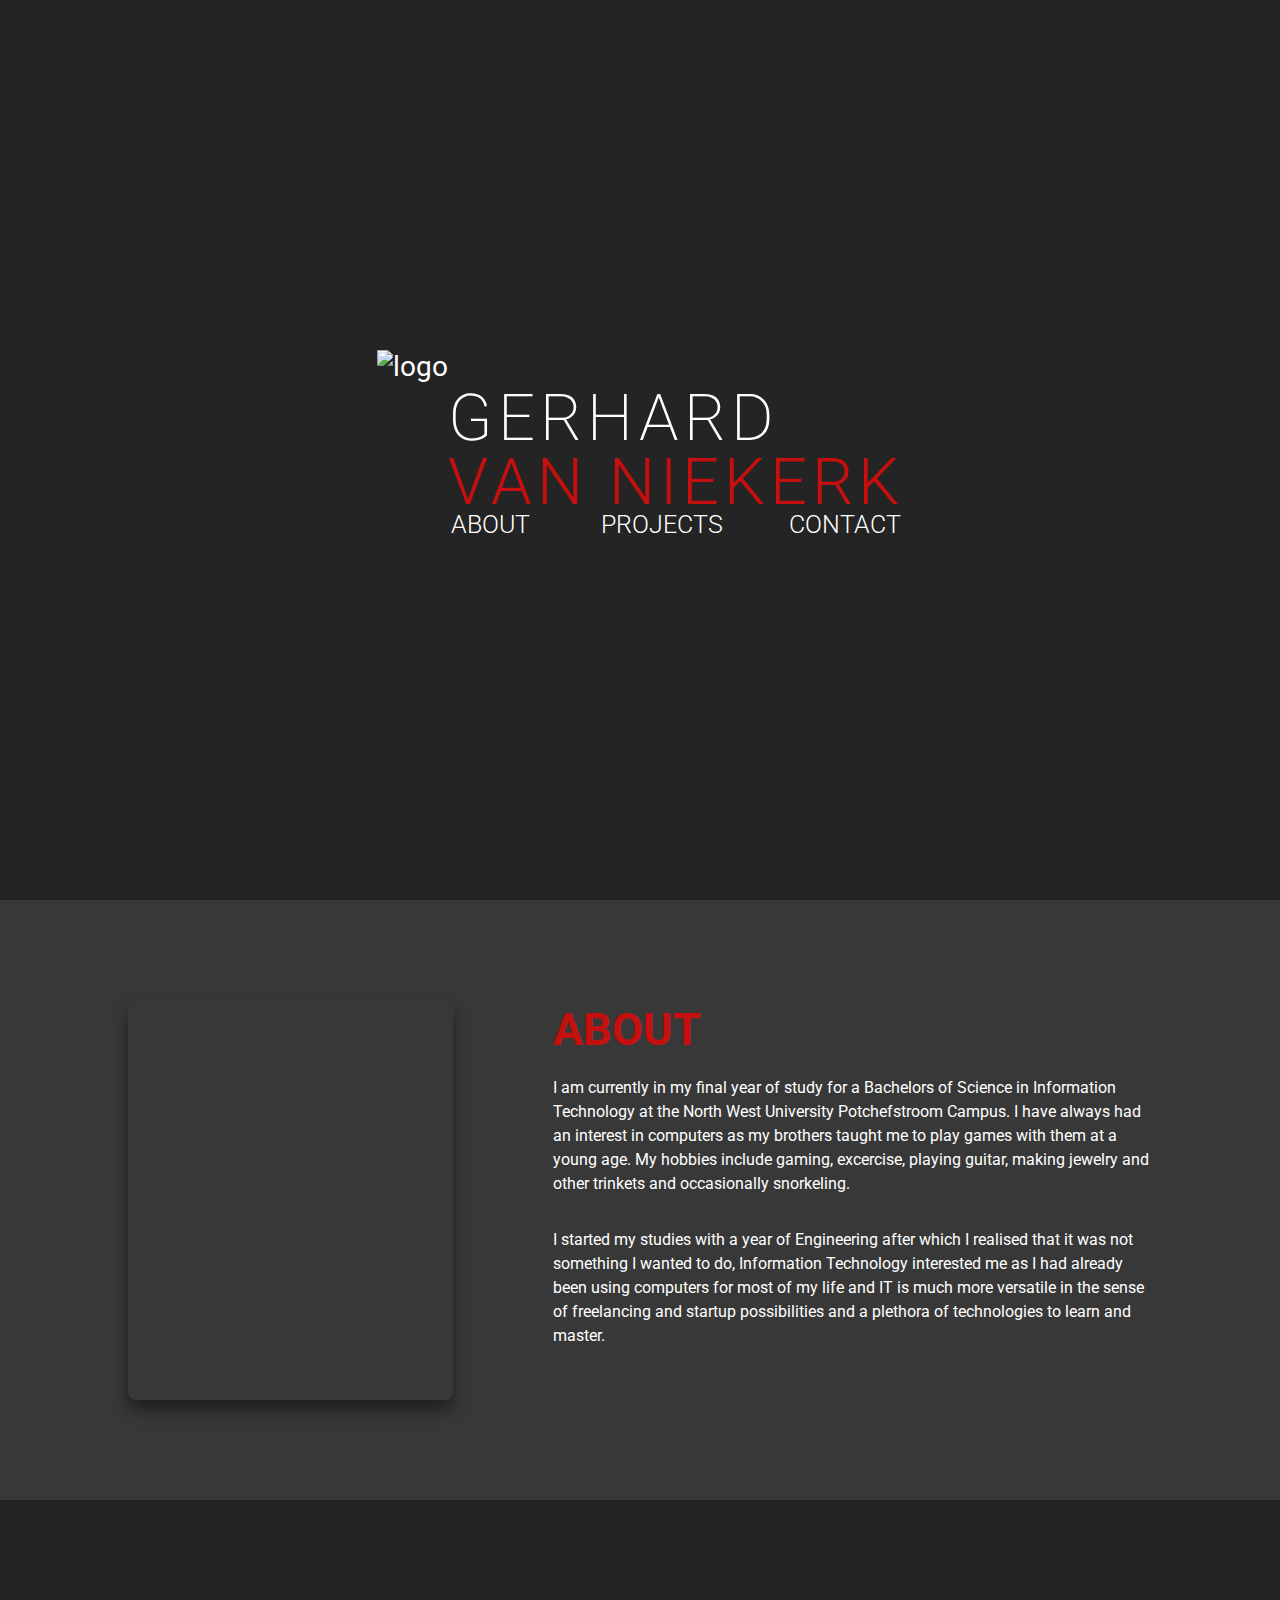
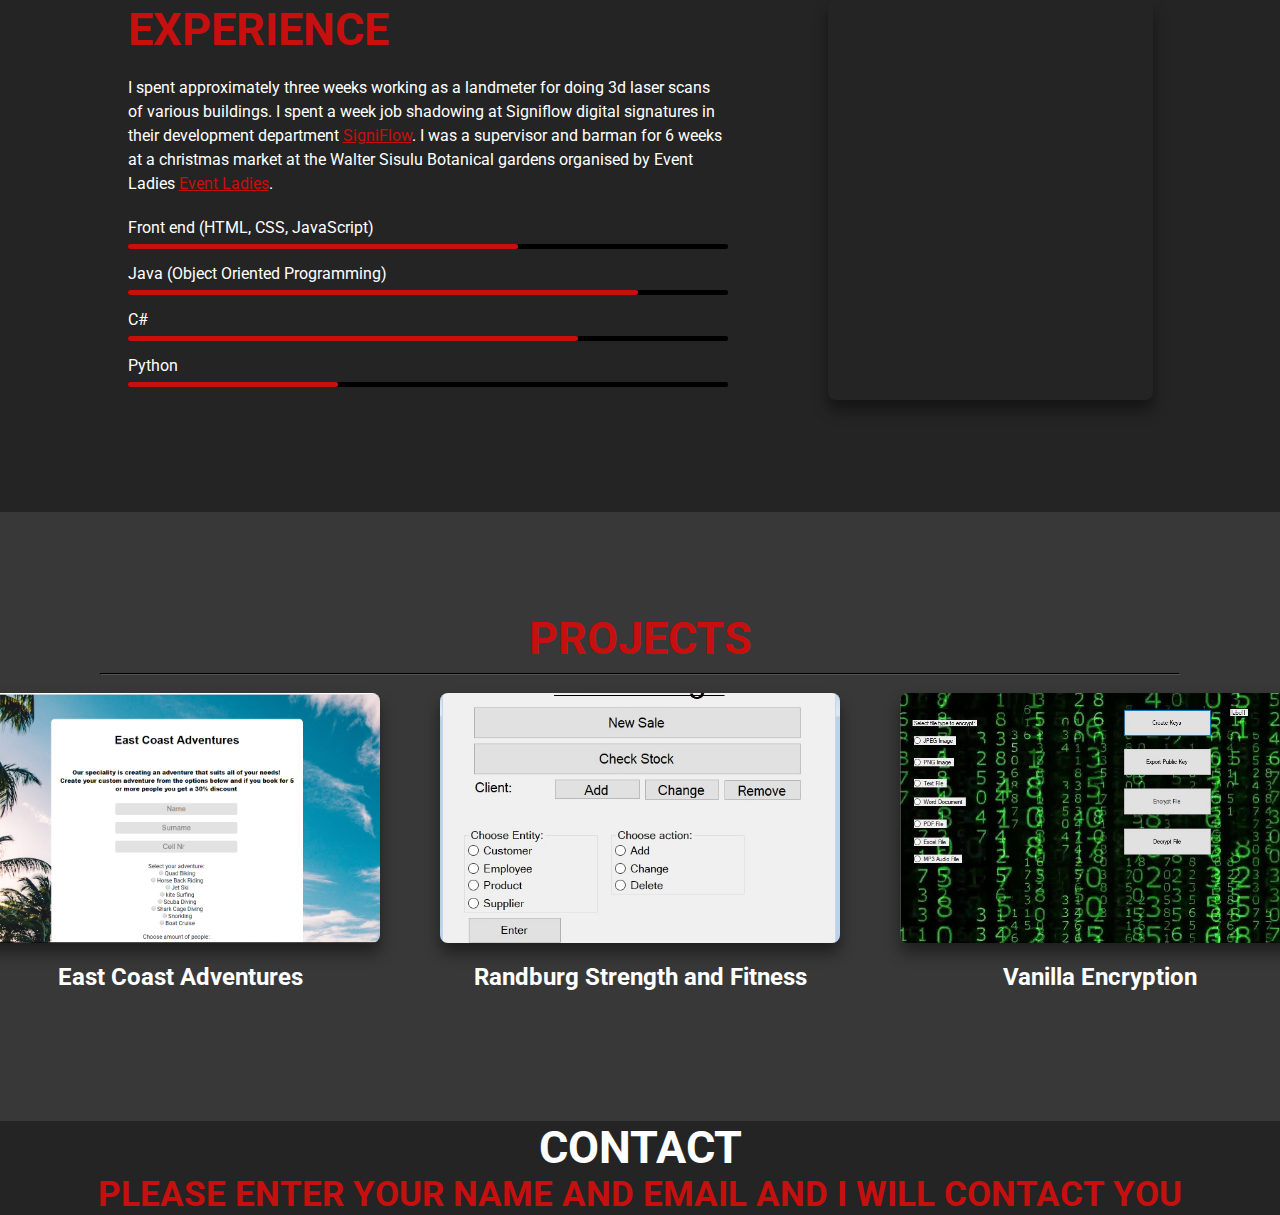
==== index.html @ 71babe7f "Add files via upload" ====
<!doctype html><html lang="en"><head><meta charset="utf-8"/><link rel="icon" href="/favicon.ico"/><meta name="viewport" content="width=device-width,initial-scale=1"/><meta name="theme-color" content="#000000"/><meta name="description" content="Web site created using create-react-app"/><link rel="apple-touch-icon" href="/logo192.png"/><link rel="manifest" href="/manifest.json"/><title>React App</title><link href="/static/css/main.6fddc622.chunk.css" rel="stylesheet"></head><body><noscript>You need to enable JavaScript to run this app.</noscript><div id="root"></div><script>!function(e){function r(r){for(var n,l,p=r[0],f=r[1],i=r[2],c=0,s=[];c<p.length;c++)l=p[c],Object.prototype.hasOwnProperty.call(o,l)&&o[l]&&s.push(o[l][0]),o[l]=0;for(n in f)Object.prototype.hasOwnProperty.call(f,n)&&(e[n]=f[n]);for(a&&a(r);s.length;)s.shift()();return u.push.apply(u,i||[]),t()}function t(){for(var e,r=0;r<u.length;r++){for(var t=u[r],n=!0,p=1;p<t.length;p++){var f=t[p];0!==o[f]&&(n=!1)}n&&(u.splice(r--,1),e=l(l.s=t[0]))}return e}var n={},o={1:0},u=[];function l(r){if(n[r])return n[r].exports;var t=n[r]={i:r,l:!1,exports:{}};return e[r].call(t.exports,t,t.exports,l),t.l=!0,t.exports}l.m=e,l.c=n,l.d=function(e,r,t){l.o(e,r)||Object.defineProperty(e,r,{enumerable:!0,get:t})},l.r=function(e){"undefined"!=typeof Symbol&&Symbol.toStringTag&&Object.defineProperty(e,Symbol.toStringTag,{value:"Module"}),Object.defineProperty(e,"__esModule",{value:!0})},l.t=function(e,r){if(1&r&&(e=l(e)),8&r)return e;if(4&r&&"object"==typeof e&&e&&e.__esModule)return e;var t=Object.create(null);if(l.r(t),Object.defineProperty(t,"default",{enumerable:!0,value:e}),2&r&&"string"!=typeof e)for(var n in e)l.d(t,n,function(r){return e[r]}.bind(null,n));return t},l.n=function(e){var r=e&&e.__esModule?function(){return e.default}:function(){return e};return l.d(r,"a",r),r},l.o=function(e,r){return Object.prototype.hasOwnProperty.call(e,r)},l.p="/";var p=this.webpackJsonpproject1=this.webpackJsonpproject1||[],f=p.push.bind(p);p.push=r,p=p.slice();for(var i=0;i<p.length;i++)r(p[i]);var a=f;t()}([])</script><script src="/static/js/2.e5e87789.chunk.js"></script><script src="/static/js/main.33791529.chunk.js"></script></body></html>
---- static/css/main.6fddc622.chunk.css ----
@import url(https://fonts.googleapis.com/css2?family=Roboto:wght@100;300&display=swap);body{margin:0;font-family:-apple-system,BlinkMacSystemFont,"Segoe UI","Roboto","Oxygen","Ubuntu","Cantarell","Fira Sans","Droid Sans","Helvetica Neue",sans-serif;-webkit-font-smoothing:antialiased;-moz-osx-font-smoothing:grayscale}code{font-family:source-code-pro,Menlo,Monaco,Consolas,"Courier New",monospace}.App{font-family:"Roboto",sans-serif}.App-logo{height:200px;pointer-events:none}@media (prefers-reduced-motion:no-preference){.names{-webkit-animation:Name-Enter 2s linear 1;animation:Name-Enter 2s linear 1}.lastNames,.names{text-align:left;letter-spacing:5px}.lastNames{-webkit-animation:Last-Name-Enter 2s linear 1;animation:Last-Name-Enter 2s linear 1}}.Name-Header{display:flex;flex-direction:column;align-items:flex-start;text-align:left!important;line-height:0!important}.Menu-Header{display:flex;flex-direction:row;align-items:center;justify-content:center;text-align:center;margin:auto}.Light-Section{background-color:#383838;padding:100px}.hor-flex{display:flex;flex-direction:row;align-items:flex-start;justify-content:center}.Dark-Section{background-color:#242424;width:100%}a{color:#c60f0f}.Project-Row{display:flex;flex-direction:row;align-items:flex-start;justify-content:center}.Menu-Text{font-weight:300;font-size:25px;margin:auto;min-width:150px;text-align:left;text-decoration:none;color:#fff}.App-header{background-color:#242424;min-height:100vh;display:flex;flex-direction:row;align-items:center;justify-content:center;font-size:calc(10px + 2vmin);color:#fff}.App-link{color:#61dafb}@-webkit-keyframes Name-Enter{0%{letter-spacing:-10px}to{letter-spacing:5px}}@keyframes Name-Enter{0%{letter-spacing:-10px}to{letter-spacing:5px}}@-webkit-keyframes Last-Name-Enter{0%{opacity:0}to{opacity:1}}@keyframes Last-Name-Enter{0%{opacity:0}to{opacity:1}}
/*# sourceMappingURL=main.6fddc622.chunk.css.map */
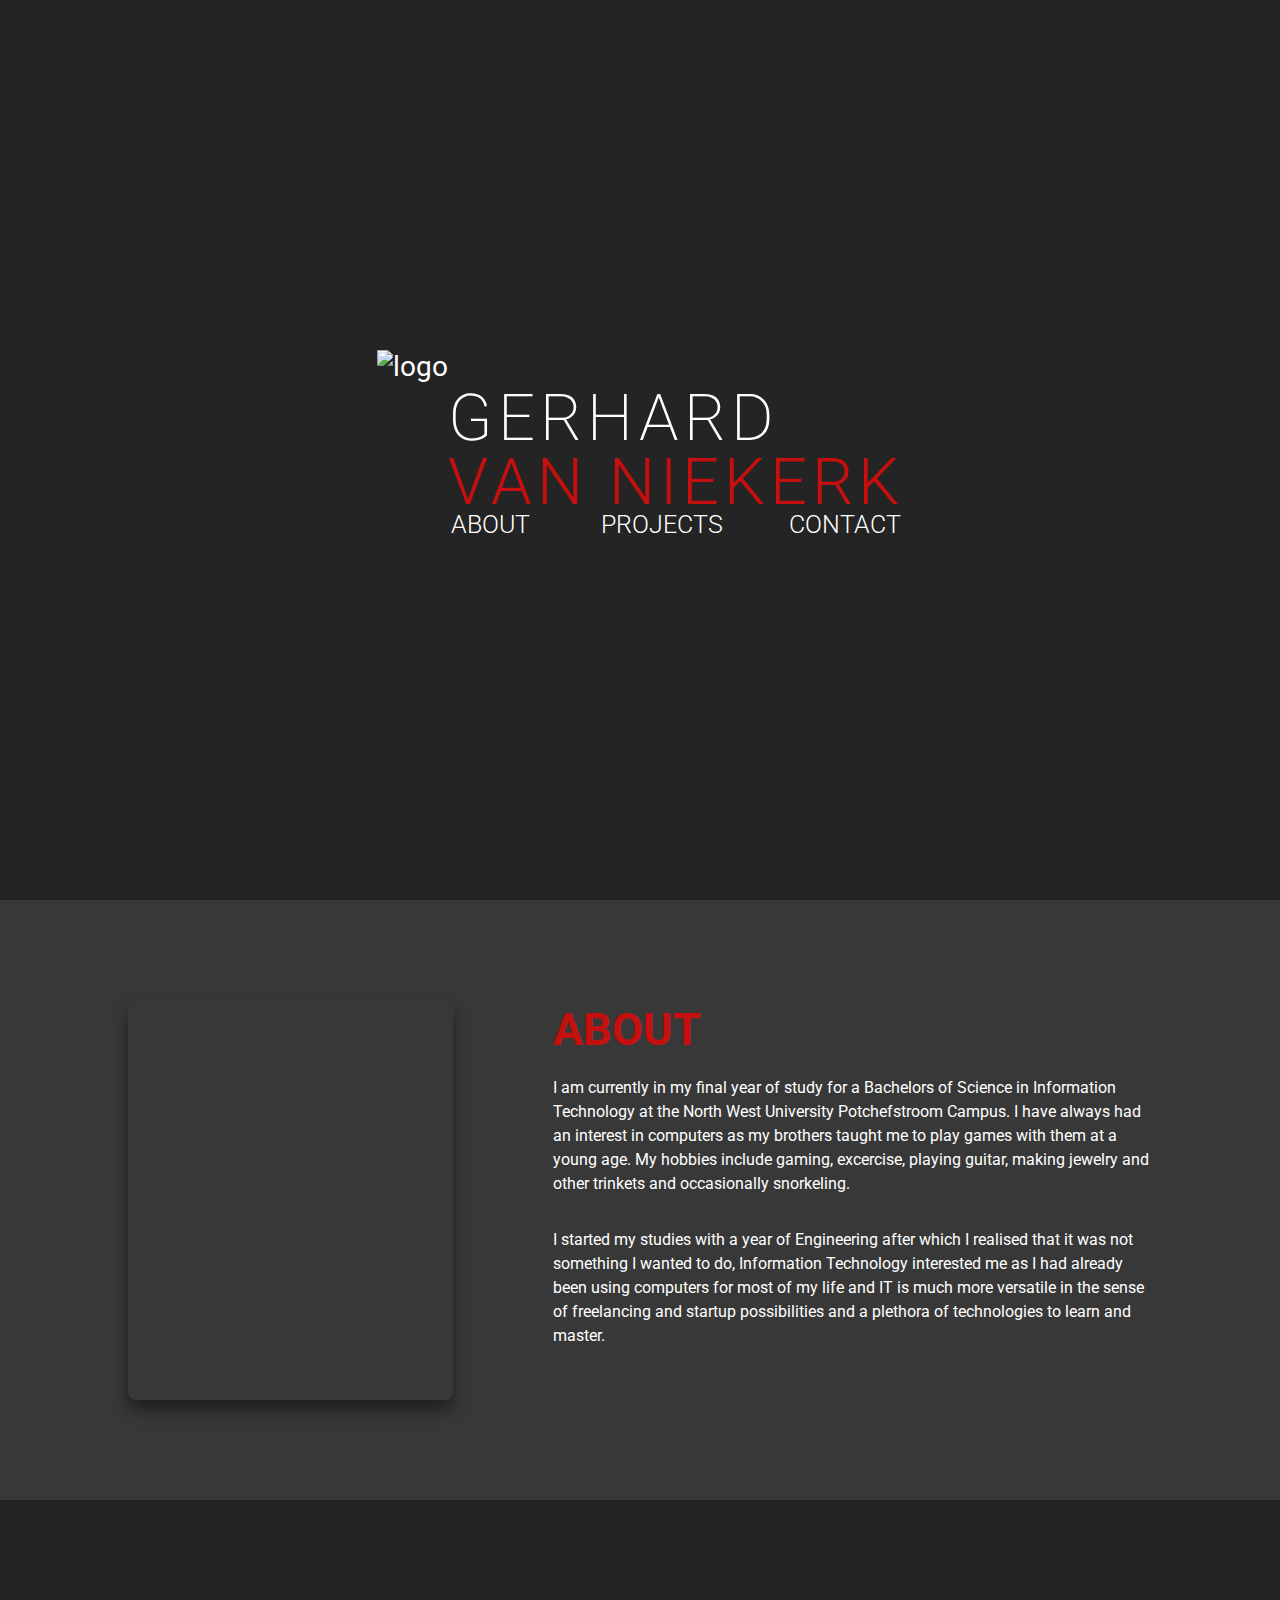
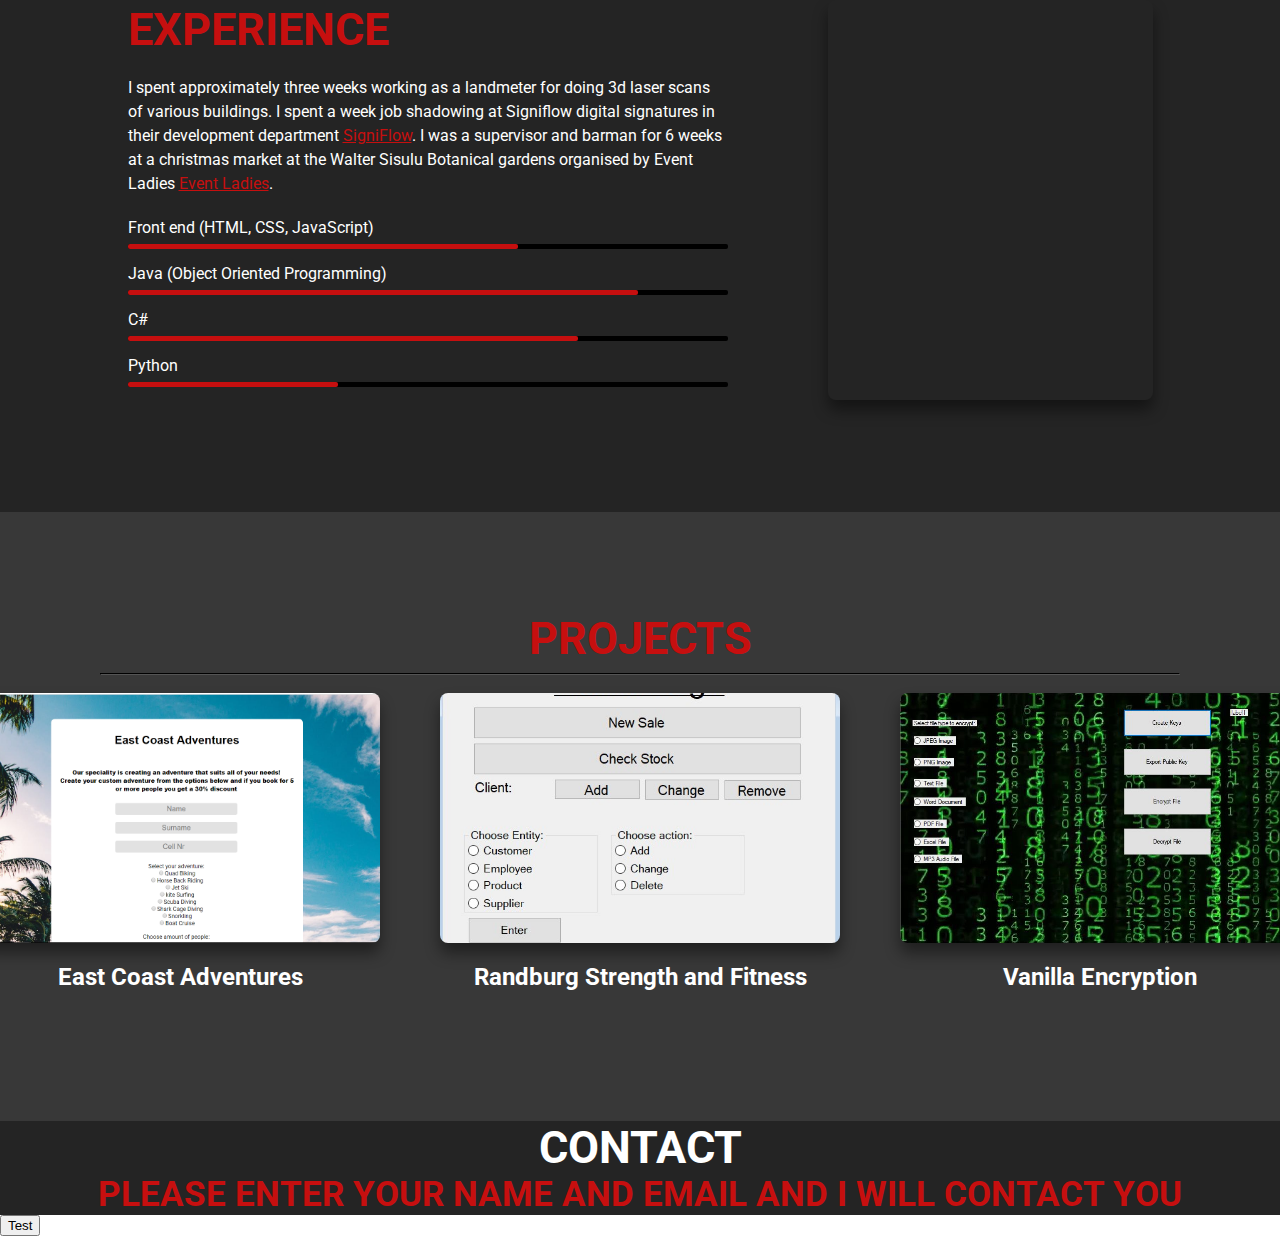
==== commit 0a2f7ab2: "Add files via upload" ====
--- a/index.html
+++ b/index.html
@@ -1 +1 @@
-<!doctype html><html lang="en"><head><meta charset="utf-8"/><link rel="icon" href="/favicon.ico"/><meta name="viewport" content="width=device-width,initial-scale=1"/><meta name="theme-color" content="#000000"/><meta name="description" content="Web site created using create-react-app"/><link rel="apple-touch-icon" href="/logo192.png"/><link rel="manifest" href="/manifest.json"/><title>React App</title><link href="/static/css/main.6fddc622.chunk.css" rel="stylesheet"></head><body><noscript>You need to enable JavaScript to run this app.</noscript><div id="root"></div><script>!function(e){function r(r){for(var n,l,p=r[0],f=r[1],i=r[2],c=0,s=[];c<p.length;c++)l=p[c],Object.prototype.hasOwnProperty.call(o,l)&&o[l]&&s.push(o[l][0]),o[l]=0;for(n in f)Object.prototype.hasOwnProperty.call(f,n)&&(e[n]=f[n]);for(a&&a(r);s.length;)s.shift()();return u.push.apply(u,i||[]),t()}function t(){for(var e,r=0;r<u.length;r++){for(var t=u[r],n=!0,p=1;p<t.length;p++){var f=t[p];0!==o[f]&&(n=!1)}n&&(u.splice(r--,1),e=l(l.s=t[0]))}return e}var n={},o={1:0},u=[];function l(r){if(n[r])return n[r].exports;var t=n[r]={i:r,l:!1,exports:{}};return e[r].call(t.exports,t,t.exports,l),t.l=!0,t.exports}l.m=e,l.c=n,l.d=function(e,r,t){l.o(e,r)||Object.defineProperty(e,r,{enumerable:!0,get:t})},l.r=function(e){"undefined"!=typeof Symbol&&Symbol.toStringTag&&Object.defineProperty(e,Symbol.toStringTag,{value:"Module"}),Object.defineProperty(e,"__esModule",{value:!0})},l.t=function(e,r){if(1&r&&(e=l(e)),8&r)return e;if(4&r&&"object"==typeof e&&e&&e.__esModule)return e;var t=Object.create(null);if(l.r(t),Object.defineProperty(t,"default",{enumerable:!0,value:e}),2&r&&"string"!=typeof e)for(var n in e)l.d(t,n,function(r){return e[r]}.bind(null,n));return t},l.n=function(e){var r=e&&e.__esModule?function(){return e.default}:function(){return e};return l.d(r,"a",r),r},l.o=function(e,r){return Object.prototype.hasOwnProperty.call(e,r)},l.p="/";var p=this.webpackJsonpproject1=this.webpackJsonpproject1||[],f=p.push.bind(p);p.push=r,p=p.slice();for(var i=0;i<p.length;i++)r(p[i]);var a=f;t()}([])</script><script src="/static/js/2.e5e87789.chunk.js"></script><script src="/static/js/main.33791529.chunk.js"></script></body></html>+<!doctype html><html lang="en"><head><meta charset="utf-8"/><link rel="icon" href="/favicon.ico"/><meta name="viewport" content="width=device-width,initial-scale=1"/><meta name="theme-color" content="#000000"/><meta name="description" content="Web site created using create-react-app"/><link rel="apple-touch-icon" href="/logo192.png"/><link rel="manifest" href="/manifest.json"/><title>React App</title><link href="/static/css/main.6fddc622.chunk.css" rel="stylesheet"></head><body><noscript>You need to enable JavaScript to run this app.</noscript><div id="root"></div><script>!function(e){function r(r){for(var n,l,p=r[0],f=r[1],i=r[2],c=0,s=[];c<p.length;c++)l=p[c],Object.prototype.hasOwnProperty.call(o,l)&&o[l]&&s.push(o[l][0]),o[l]=0;for(n in f)Object.prototype.hasOwnProperty.call(f,n)&&(e[n]=f[n]);for(a&&a(r);s.length;)s.shift()();return u.push.apply(u,i||[]),t()}function t(){for(var e,r=0;r<u.length;r++){for(var t=u[r],n=!0,p=1;p<t.length;p++){var f=t[p];0!==o[f]&&(n=!1)}n&&(u.splice(r--,1),e=l(l.s=t[0]))}return e}var n={},o={1:0},u=[];function l(r){if(n[r])return n[r].exports;var t=n[r]={i:r,l:!1,exports:{}};return e[r].call(t.exports,t,t.exports,l),t.l=!0,t.exports}l.m=e,l.c=n,l.d=function(e,r,t){l.o(e,r)||Object.defineProperty(e,r,{enumerable:!0,get:t})},l.r=function(e){"undefined"!=typeof Symbol&&Symbol.toStringTag&&Object.defineProperty(e,Symbol.toStringTag,{value:"Module"}),Object.defineProperty(e,"__esModule",{value:!0})},l.t=function(e,r){if(1&r&&(e=l(e)),8&r)return e;if(4&r&&"object"==typeof e&&e&&e.__esModule)return e;var t=Object.create(null);if(l.r(t),Object.defineProperty(t,"default",{enumerable:!0,value:e}),2&r&&"string"!=typeof e)for(var n in e)l.d(t,n,function(r){return e[r]}.bind(null,n));return t},l.n=function(e){var r=e&&e.__esModule?function(){return e.default}:function(){return e};return l.d(r,"a",r),r},l.o=function(e,r){return Object.prototype.hasOwnProperty.call(e,r)},l.p="/";var p=this.webpackJsonpproject1=this.webpackJsonpproject1||[],f=p.push.bind(p);p.push=r,p=p.slice();for(var i=0;i<p.length;i++)r(p[i]);var a=f;t()}([])</script><script src="/static/js/2.3f9aa309.chunk.js"></script><script src="/static/js/main.30716f54.chunk.js"></script></body></html>